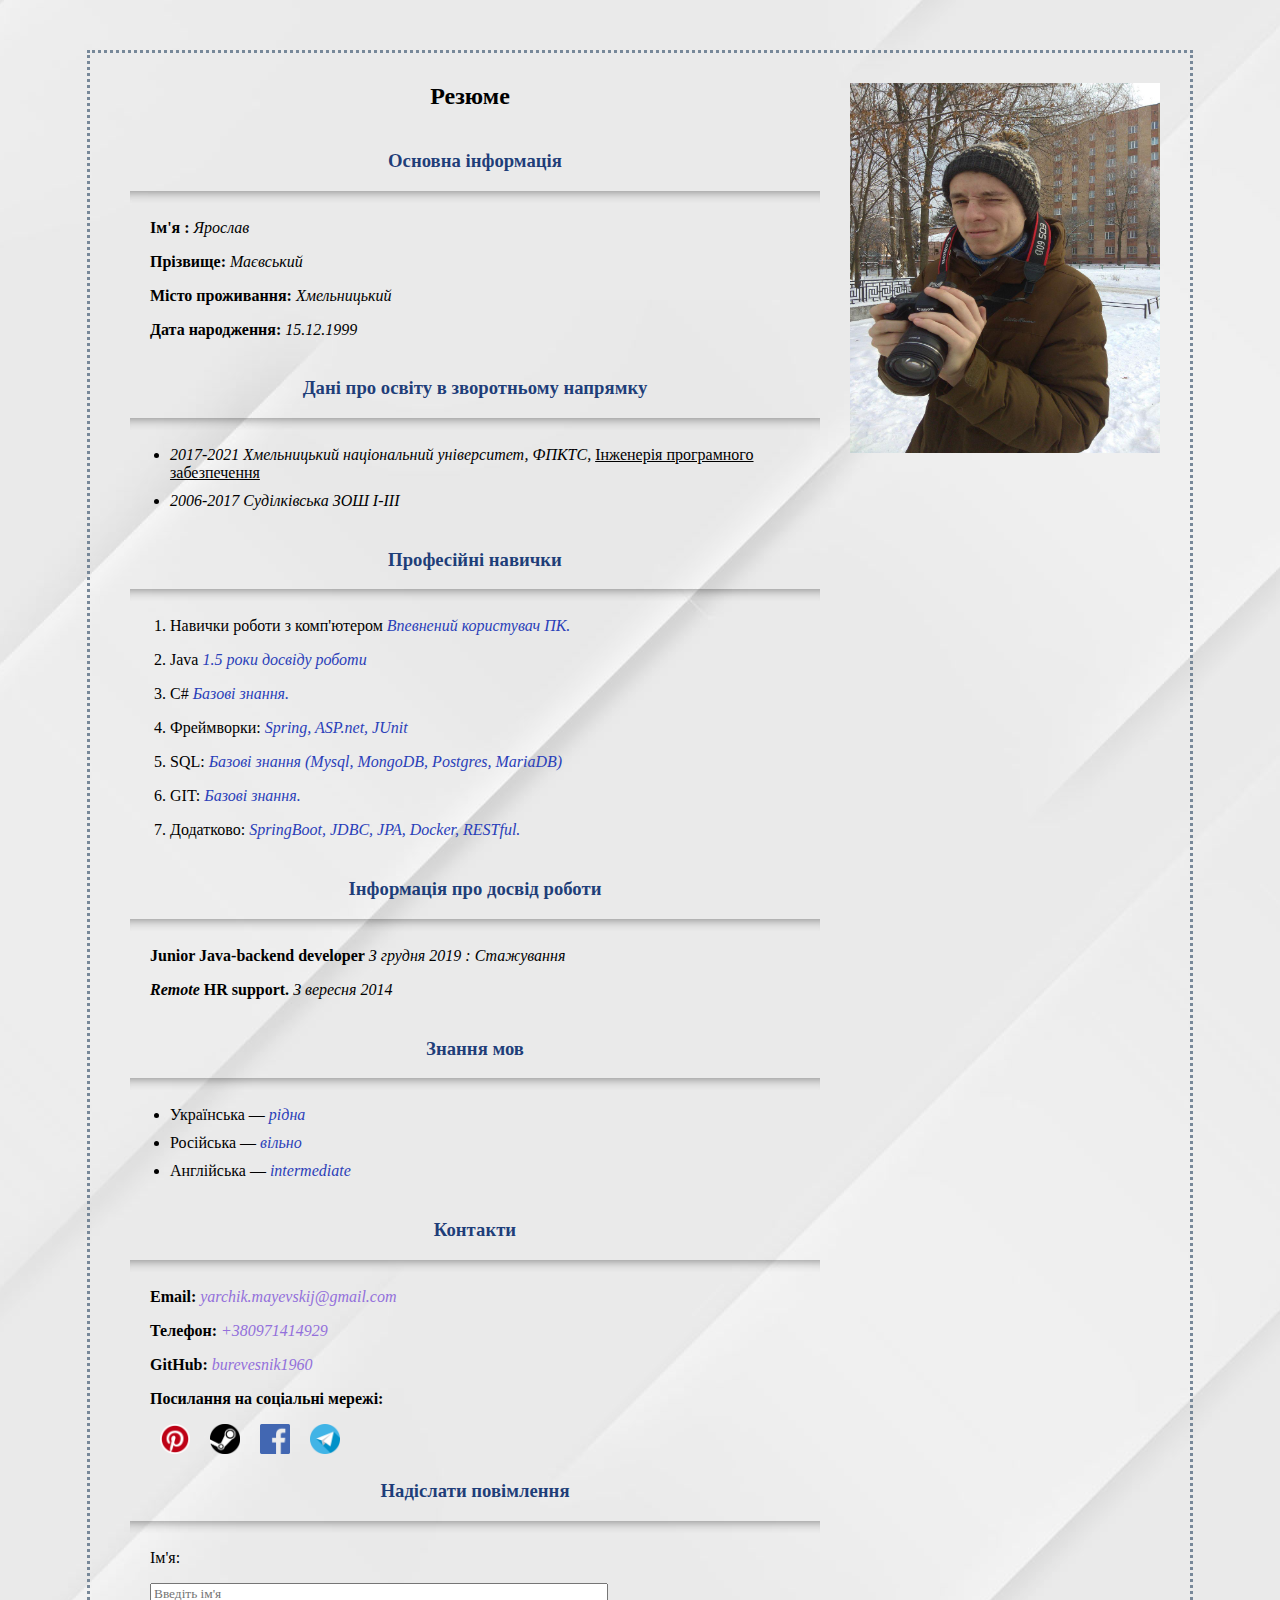
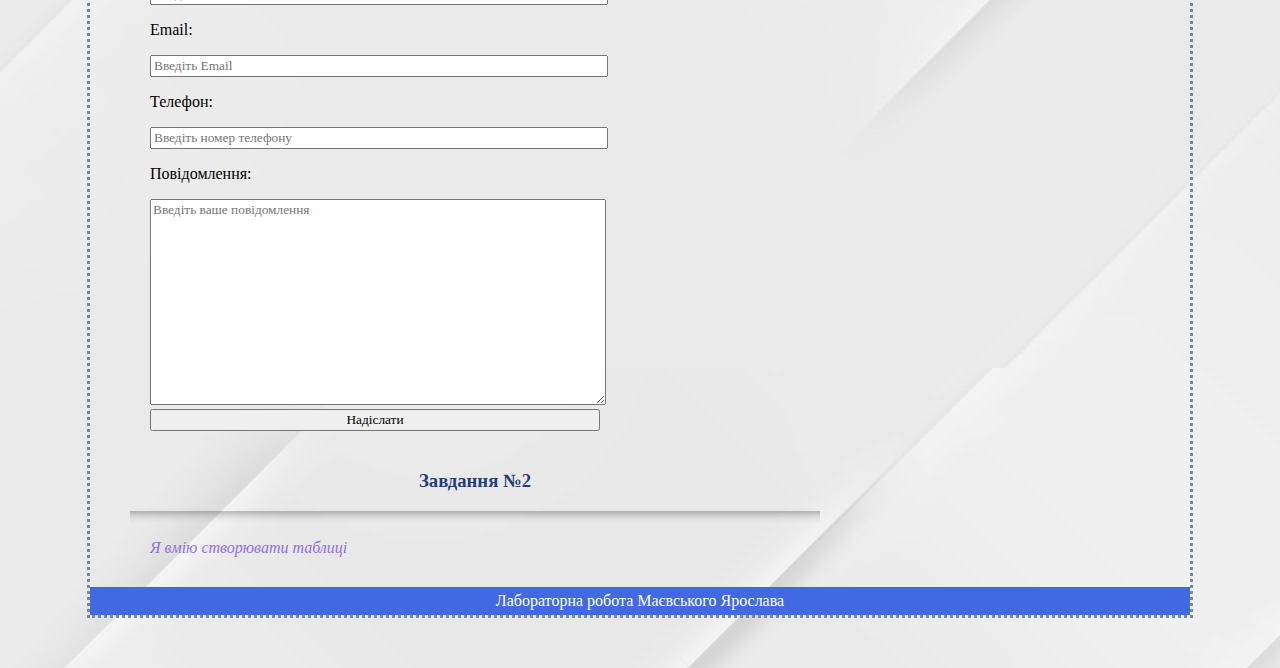
==== index.html @ b1d6c1cb "Completed Lab #3" ====
<!DOCTYPE html>
<html lang="uk">
<head>
    <meta charset="UTF-8">
    <meta name="viewport" content="width=device-width, initial-scale=1.0">
    <link rel="stylesheet" href="css/style.css">
    <title>Резюме</title>
</head>
<body>
    <div class="landing">
        <div class="content">
            <div class="description">
            
                <h2 style="text-align:center">Резюме</h2>
                <div class="info-block">
                <h3>Основна інформація</h3>
                <hr class="style-four">
                <div class="info-block-content">
                    <p><b>Ім'я :</b> <i>Ярослав</i></p>
                    <p><b>Прізвище:</b> <i>Маєвський</i></p>
                    <p><b>Місто проживання:</b> <i>Хмельницький</i></p>
                    <p><b>Дата народження:</b> <i>15.12.1999</i></p>
                </div>

                <h3>Дані про освіту в зворотньому напрямку</h3>
                <hr class="style-four">
                <ul>
                    <li><i>2017-2021 Хмельницький національний університет, ФПКТС,</i> 
                        <u>Інженерія програмного забезпечення</u></li>
                        <li><i> 2006-2017 Суділківська ЗОШ I-III</i></li>
                </ul>
                <h3>Професійні навички</h3>
                <hr class="style-four">
                <ol>
                    <li>Навички роботи з комп'ютером <i class="working-text">Впевнений користувач ПК.</i></p></li>
                    <li>Java <i class="working-text">1.5 роки досвіду роботи</i></p></li>
                    <li>C# <i class="working-text">Базові знання.</i></p></li>
                    <li>Фреймворки: <i class="working-text">Spring, ASP.net, JUnit</i></p></li>
                    <li>SQL: <i class="working-text">Базові знання (Mysql, MongoDB, Postgres, MariaDB)</i></p></li>
                    <li>GIT: <i class="working-text">Базові знання.</i></p></li>
                    <li>Додатково: <i class="working-text">SpringBoot, JDBC, JPA, Docker, RESTful.</i></p></li> 
                </ol>
                <h3>Інформація про досвід роботи</h3>
                <hr class="style-four">
                <div class="info-block-content">
                    <p><b>Junior Java-backend developer</b> <i>З грудня 2019 : Стажування</i></p>
                    <p><b><i>Remote</i> HR support.</b> <i>З вересня 2014</i></p>
                </div>
                <h3>Знання мов</h3>
                <hr class="style-four">
                <ul>
                    <li>Українська — <i class="working-text">рідна</i></li>
                    <li>Російська — <i class="working-text">вільно</i></li>
                    <li>Англійська — <i class="working-text">intermediate</i></li>
                </ul>
                <h3>Контакти</h3>
                <hr class="style-four">
                <div class="info-block-content">
                    <p><b>Email:</b> <i><a href="mailto:yarchik.mayevskij@gmail.com" target="_top">yarchik.mayevskij@gmail.com</a></i></p>
                    <p><b>Телефон:</b> <i><a href="tel:0971414929">+380971414929</a></i></p>
                    <p><b>GitHub:</b> <i><a href="https://github.com/burevesnik1960/" target="_blank">burevesnik1960</a></i></p>
                    <p><b>Посилання на соціальні мережі:</b></p>
                    <div class="social">
                       
                        <a class="social-links" href=" https://www.pinterest.com/yarchikmayevski/" target="_blank" title="Steam"><img src="/img/Pinterest-logo.png" alt="Steam"></a>
                        <a class="social-links" href="https://steam.com/burevesnik1960" target="_blank" title="Steam"><img src="/img/steam.png" alt="Steam"></a>
                        <a class="social-links" href="https://facebook.com/burevesnik1960" target="_blank" title="Facebook"><img src="/img/facebook.png" alt="Facebook"></a>
                        <a class="social-links" href="https://t.me/burevesnik1960" target="_blank" title="Telegram"><img src="/img/telegram.png" alt="Telegram"></a>
                    </div>
                    <br>
                </div>

                <h3>Надіслати повімлення</h3>
                <hr class="style-four">
                <div class="info-block-content">
                    <form name="feedback-form" method="GET">
                        <p><label for="name">Ім'я:</label></p> <input type="text" name="name" placeholder="Введіть ім'я">
                        <p><label for="email">Email:</label></p><input type="email" name="email" placeholder="Введіть Email">
                        <p><label for="phone">Телефон:</label></p><input type="tel" name="phone" placeholder="Введіть номер телефону">
                        <p><label for="message">Повідомлення:</label></p>
                        <textarea name="message" placeholder="Введіть ваше повідомлення"></textarea><br>
                        <input type="submit" value="Надіслати">
                    </form>
                </div>

                <h3>Завдання №2</h3>
                <hr class="style-four">
                <div class="info-block-content" style="margin-bottom: 20px;">
                    <p><a href="table.html"><i>Я вмію створювати таблиці</i></a></p>
                </div>
            </div>
        </div>
            <div class="photo">
                <img id="photo" src="/img/krendel.jpeg" alt="my photo">
            </div>
        </div>

        <footer>
            <div class="footer-text">
                Лабораторна робота Маєвського Ярослава
            </div>
        </footer>
    </div>
</body>
</html>
---- css/style.css ----
body {
    background-position: center;
    background-image: url('/img/site-background.jpg');
}

html *
{
   font-family: serif !important;
}
.landing {
    margin: 50px auto;
    width: 80%;
    border-style: dotted;
    border-color: lightslategrey;
    border-width: 3px;
    min-width: 1100px;
}
hr.style-four {
    height: 12px;
    border: 0;
    box-shadow: inset 0 12px 12px -12px rgba(0, 0, 0, 0.5);
}

.content {
    display: flex;
    flex-direction: row;
    justify-content: space-between;
    padding: 10px 30px 10px 30px;
}

#photo {
    padding-top: 20px;
    padding-bottom: 30px;
    height: 370px;
    width: 310px;
}

footer {
    background-color:royalblue;
    color: white;
    text-align: center;
    padding: 5px;
}

li {
    margin-top: 10px;
}

.working-text {
    color: rgb(42, 64, 185);
    font-size: 16px;
}

.description {
    padding-right: 30px;
}

a {
    color: mediumpurple;   
    text-decoration: none;
}

a:hover {
    color: black;
    text-decoration: underline;
}

h3 {
    text-align:center;
    color: rgba(2, 38, 105, 0.877);
    padding-top: 20px;
}
.info-block {
    padding-left: 10px;
}

.info-block-content {
    padding-left: 20px;
}

.additional-info-text {
    text-align: justify; 
    line-height: 25px; 
    padding-right: 20px;
}

.social-links {
    float:left;
    margin:0 10px;
    vertical-align: top;
}

a img {
    /* border: none; */
    height: 30px;
    width: 30px;
}

input, textarea {
    width: 450px;
}

textarea {
    height: 200px;
}
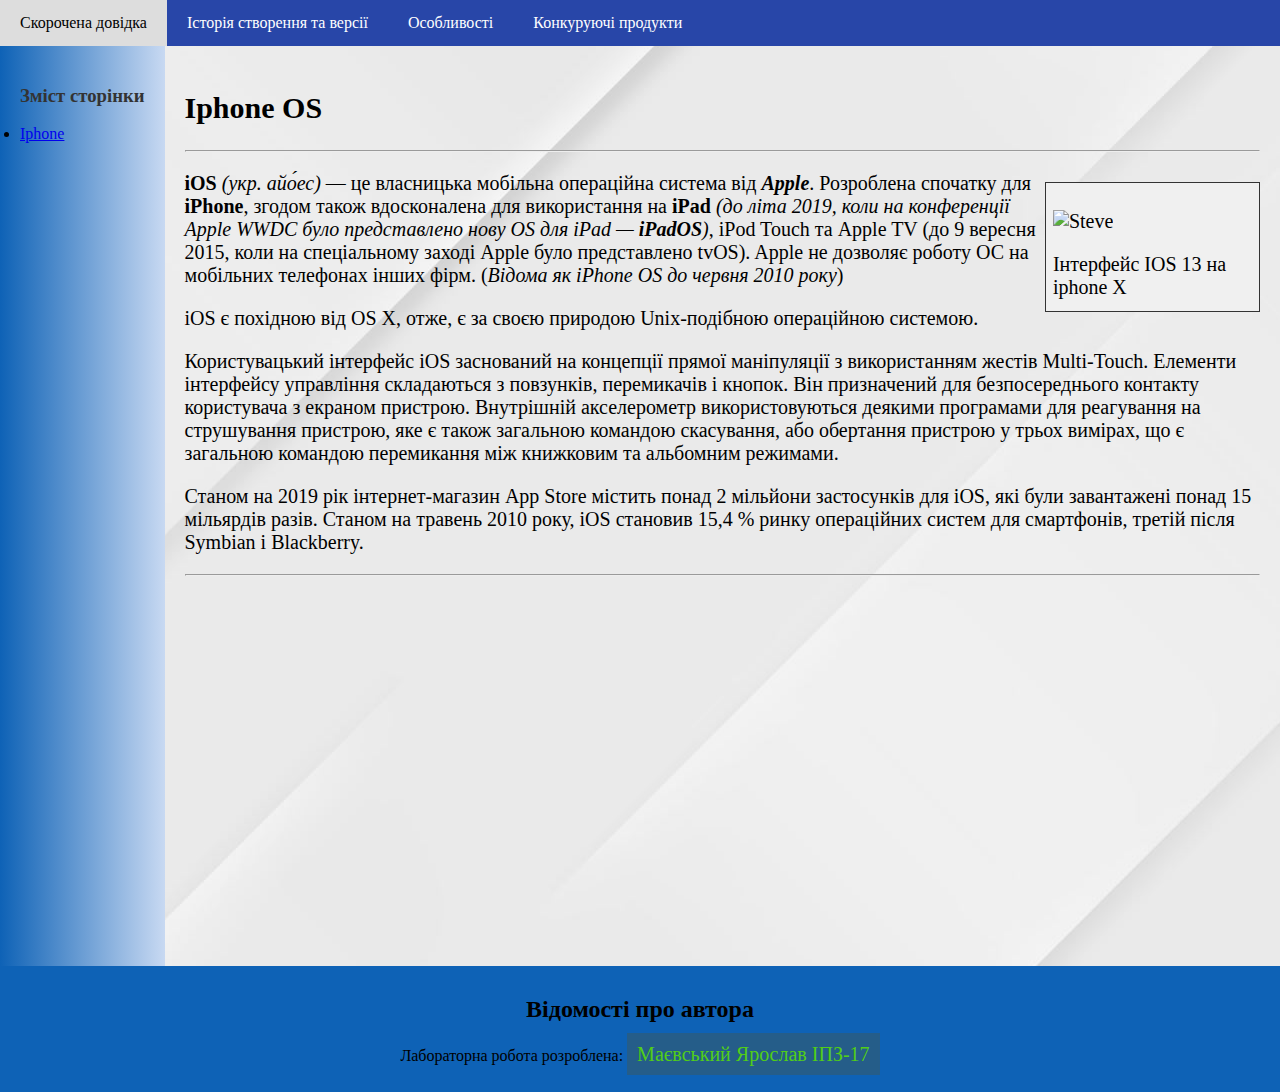
==== commit adf7196b: "Completed lab 4" ====
--- a/index.html
+++ b/index.html
@@ -1,105 +1,52 @@
 <!DOCTYPE html>
-<html lang="uk">
+<html>
 <head>
+    <title>Ios</title>
     <meta charset="UTF-8">
-    <meta name="viewport" content="width=device-width, initial-scale=1.0">
-    <link rel="stylesheet" href="css/style.css">
-    <title>Резюме</title>
+    <meta name="viewport" content="width=device-width, initial-scale=1">
+    <link href="./css/main.css" rel='stylesheet' type='text/css'>
 </head>
-<body>
-    <div class="landing">
-        <div class="content">
-            <div class="description">
-            
-                <h2 style="text-align:center">Резюме</h2>
-                <div class="info-block">
-                <h3>Основна інформація</h3>
-                <hr class="style-four">
-                <div class="info-block-content">
-                    <p><b>Ім'я :</b> <i>Ярослав</i></p>
-                    <p><b>Прізвище:</b> <i>Маєвський</i></p>
-                    <p><b>Місто проживання:</b> <i>Хмельницький</i></p>
-                    <p><b>Дата народження:</b> <i>15.12.1999</i></p>
+
+<!-- Navigation Bar -->
+<div class="navbar">
+  <a href="#" class="selected">Скорочена довідка</a>
+  <a href="./history.html">Історія створення та версії</a>
+  <a href="./specials.html">Особливості</a>
+  <a href="./rating.html">Конкуруючі продукти</a>
+</div>
+
+<!-- The flexible grid (content) -->
+<div class="row">
+  <div class="side">
+    <h3>Зміст сторінки</h3>
+          <li><a href="index.html#history">Iphone</a></li>
+  </div>
+  <div class="main">
+                <h2 id="history">Iphone OS</h2>
+                <hr>
+                <div class="historyContent" >
+                    <div class="historyContentFirstPart">
+                     
+                      <figure class="sign">
+                        <p><img src="https://upload.wikimedia.org/wikipedia/en/6/63/IOS_13_Homescreen_iPhone_X.png" width="100%"  alt="Steve"></p>
+                        <figcaption>Інтерфейс IOS 13 на iphone X</figcaption>
+                       </figure>
+                        <p> <b>iOS</b>  <I>(укр. айо́ес)</I> — це власницька мобільна операційна система від <B><I>Apple</I></B>. Розроблена спочатку для <b>iPhone</b>, згодом також вдосконалена для використання на <b>iPad</b> <i>(до літа 2019, коли на конференції Apple WWDC було представлено нову OS для iPad — <b>iPadOS</b>)</i>, iPod Touch та Apple TV (до 9 вересня 2015, коли на спеціальному заході Apple було представлено tvOS). Apple не дозволяє роботу ОС на мобільних телефонах інших фірм. (<i>Відома як iPhone OS до червня 2010 року</i>) </p>
+                        <p> iOS є похідною від OS X, отже, є за своєю природою Unix-подібною операційною системою. </p>
+                        <p> Користувацький інтерфейс iOS заснований на концепції прямої маніпуляції з використанням жестів Multi-Touch. Елементи інтерфейсу управління складаються з повзунків, перемикачів і кнопок. Він призначений для безпосереднього контакту користувача з екраном пристрою. Внутрішній акселерометр використовуються деякими програмами для реагування на струшування пристрою, яке є також загальною командою скасування, або обертання пристрою у трьох вимірах, що є загальною командою перемикання між книжковим та альбомним режимами. </p>
+                        <p> Станом на 2019 рік інтернет-магазин App Store містить понад 2 мільйони застосунків для iOS, які були завантажені понад 15 мільярдів разів. Станом на травень 2010 року, iOS становив 15,4 % ринку операційних систем для смартфонів, третій після Symbian і Blackberry.  </p>
+                      </div>
                 </div>
-
-                <h3>Дані про освіту в зворотньому напрямку</h3>
-                <hr class="style-four">
-                <ul>
-                    <li><i>2017-2021 Хмельницький національний університет, ФПКТС,</i> 
-                        <u>Інженерія програмного забезпечення</u></li>
-                        <li><i> 2006-2017 Суділківська ЗОШ I-III</i></li>
-                </ul>
-                <h3>Професійні навички</h3>
-                <hr class="style-four">
-                <ol>
-                    <li>Навички роботи з комп'ютером <i class="working-text">Впевнений користувач ПК.</i></p></li>
-                    <li>Java <i class="working-text">1.5 роки досвіду роботи</i></p></li>
-                    <li>C# <i class="working-text">Базові знання.</i></p></li>
-                    <li>Фреймворки: <i class="working-text">Spring, ASP.net, JUnit</i></p></li>
-                    <li>SQL: <i class="working-text">Базові знання (Mysql, MongoDB, Postgres, MariaDB)</i></p></li>
-                    <li>GIT: <i class="working-text">Базові знання.</i></p></li>
-                    <li>Додатково: <i class="working-text">SpringBoot, JDBC, JPA, Docker, RESTful.</i></p></li> 
-                </ol>
-                <h3>Інформація про досвід роботи</h3>
-                <hr class="style-four">
-                <div class="info-block-content">
-                    <p><b>Junior Java-backend developer</b> <i>З грудня 2019 : Стажування</i></p>
-                    <p><b><i>Remote</i> HR support.</b> <i>З вересня 2014</i></p>
-                </div>
-                <h3>Знання мов</h3>
-                <hr class="style-four">
-                <ul>
-                    <li>Українська — <i class="working-text">рідна</i></li>
-                    <li>Російська — <i class="working-text">вільно</i></li>
-                    <li>Англійська — <i class="working-text">intermediate</i></li>
-                </ul>
-                <h3>Контакти</h3>
-                <hr class="style-four">
-                <div class="info-block-content">
-                    <p><b>Email:</b> <i><a href="mailto:yarchik.mayevskij@gmail.com" target="_top">yarchik.mayevskij@gmail.com</a></i></p>
-                    <p><b>Телефон:</b> <i><a href="tel:0971414929">+380971414929</a></i></p>
-                    <p><b>GitHub:</b> <i><a href="https://github.com/burevesnik1960/" target="_blank">burevesnik1960</a></i></p>
-                    <p><b>Посилання на соціальні мережі:</b></p>
-                    <div class="social">
-                       
-                        <a class="social-links" href=" https://www.pinterest.com/yarchikmayevski/" target="_blank" title="Steam"><img src="/img/Pinterest-logo.png" alt="Steam"></a>
-                        <a class="social-links" href="https://steam.com/burevesnik1960" target="_blank" title="Steam"><img src="/img/steam.png" alt="Steam"></a>
-                        <a class="social-links" href="https://facebook.com/burevesnik1960" target="_blank" title="Facebook"><img src="/img/facebook.png" alt="Facebook"></a>
-                        <a class="social-links" href="https://t.me/burevesnik1960" target="_blank" title="Telegram"><img src="/img/telegram.png" alt="Telegram"></a>
-                    </div>
-                    <br>
-                </div>
-
-                <h3>Надіслати повімлення</h3>
-                <hr class="style-four">
-                <div class="info-block-content">
-                    <form name="feedback-form" method="GET">
-                        <p><label for="name">Ім'я:</label></p> <input type="text" name="name" placeholder="Введіть ім'я">
-                        <p><label for="email">Email:</label></p><input type="email" name="email" placeholder="Введіть Email">
-                        <p><label for="phone">Телефон:</label></p><input type="tel" name="phone" placeholder="Введіть номер телефону">
-                        <p><label for="message">Повідомлення:</label></p>
-                        <textarea name="message" placeholder="Введіть ваше повідомлення"></textarea><br>
-                        <input type="submit" value="Надіслати">
-                    </form>
-                </div>
-
-                <h3>Завдання №2</h3>
-                <hr class="style-four">
-                <div class="info-block-content" style="margin-bottom: 20px;">
-                    <p><a href="table.html"><i>Я вмію створювати таблиці</i></a></p>
-                </div>
-            </div>
-        </div>
-            <div class="photo">
-                <img id="photo" src="/img/krendel.jpeg" alt="my photo">
-            </div>
-        </div>
-
-        <footer>
-            <div class="footer-text">
-                Лабораторна робота Маєвського Ярослава
-            </div>
-        </footer>
-    </div>
+                <hr>
+  </div>
+</div>
+<div class="footer">
+  <div class="footerContainer">
+    <h2>Відомості про автора</h2>
+    <span>Лабораторна робота розроблена: <a href="/media/bur1960/C898281098280014/Навчання/WEB-програмування/LAB-4/web_labs-master/index.html">Маєвський Ярослав ІПЗ-17</a></span>
+  </div>
+    <p id="quote"></p>
+</div>
+    
 </body>
-</html>+</html>
--- a/css/main.css
+++ b/css/main.css
@@ -0,0 +1,138 @@
+* {
+  box-sizing: border-box;
+}
+
+/* Style the body */
+body {
+  font-family: Thimes 'Times New Roman', Times, serif;
+  margin: 0;
+  background-position: center;
+  background-image: url('/img/site-background.jpg');
+}
+
+.sign {
+  width: 20%;
+  float: right; /* Выравнивание по правому краю */
+  border: 1px solid #333; /* Параметры рамки */
+  padding: 7px; /* Поля внутри блока */
+  margin: 10px 0 5px 5px; /* Отступы вокруг */
+  background: #f0f0f0; /* Цвет фона */ 
+ }
+ .sign figcaption {
+  margin: 0 auto 5px; /* Отступы вокруг абзаца */
+ }
+
+.header {
+  padding: 10px;
+  text-align: center;
+  background: #2846a8;
+  color: #7181b6;
+}
+    
+.navbar1 {
+  display: flex;
+    justify-content: left;
+}
+
+/* Style the navigation bar links */
+.navbar1 a {
+  color: white;
+  padding: 14px 20px;
+  text-decoration: none;
+  text-align: center;
+}
+
+/* Change color on hover */
+.navbar1 a:hover {
+  background-color: #ddd;
+  color: #5a6485;
+}
+
+/* Style the top navigation bar */
+.navbar {
+  display: flex;
+  background-color: #2846a8;
+  justify-content: left;
+}
+
+/* Style the navigation bar links */
+.navbar a {
+  color: white;
+  padding: 14px 20px;
+  text-decoration: none;
+  text-align: center;
+}
+
+/* Change color on hover */
+.navbar a:hover {
+  background-color: #ddd;
+  color: black;
+}
+
+.selected {
+  background-color: #ddd;
+  color: black !important; 
+}
+
+/* Column container */
+.row {  
+  display: flex;
+  flex-wrap: wrap;
+}
+
+/* Create two unequal columns that sits next to each other */
+/* Sidebar/left column */
+.side {
+  background: rgb(14,98,182);
+  background: linear-gradient(90deg, rgba(14,98,182,1) 0%, rgba(200,217,242,1) 100%);
+  padding: 20px;
+  height: 920px;
+}
+
+.side h3 {
+    display: flex;
+    justify-content: left;
+    color: #333;
+}
+
+.side ol li a {
+    text-decoration: none;
+}
+
+.side ol li {
+    padding: 5px 0;
+}
+
+/* Main column */
+.main {
+  font-size: 20px;
+  flex: 70%;
+  padding: 20px;
+}
+
+/* Fake image, just for this example */
+.fakeimg {
+  background-color: rgb(190, 35, 35);
+  width: 100%;
+  padding: 20px;
+}
+
+/* Footer */
+.footer {
+  padding: 10px;
+  text-align: center;
+  background: rgb(14,98,182);
+}
+.footerContainer a {
+    font-size: 20px;
+    padding: 10px;
+    background: #2e5c7abd;
+    color: rgb(81, 206, 23);
+    text-decoration: none;
+}
+
+@media screen and (max-width: 700px) {
+  .row, .navbar, .navbar1 {   
+    flex-direction: column;
+  }
+}